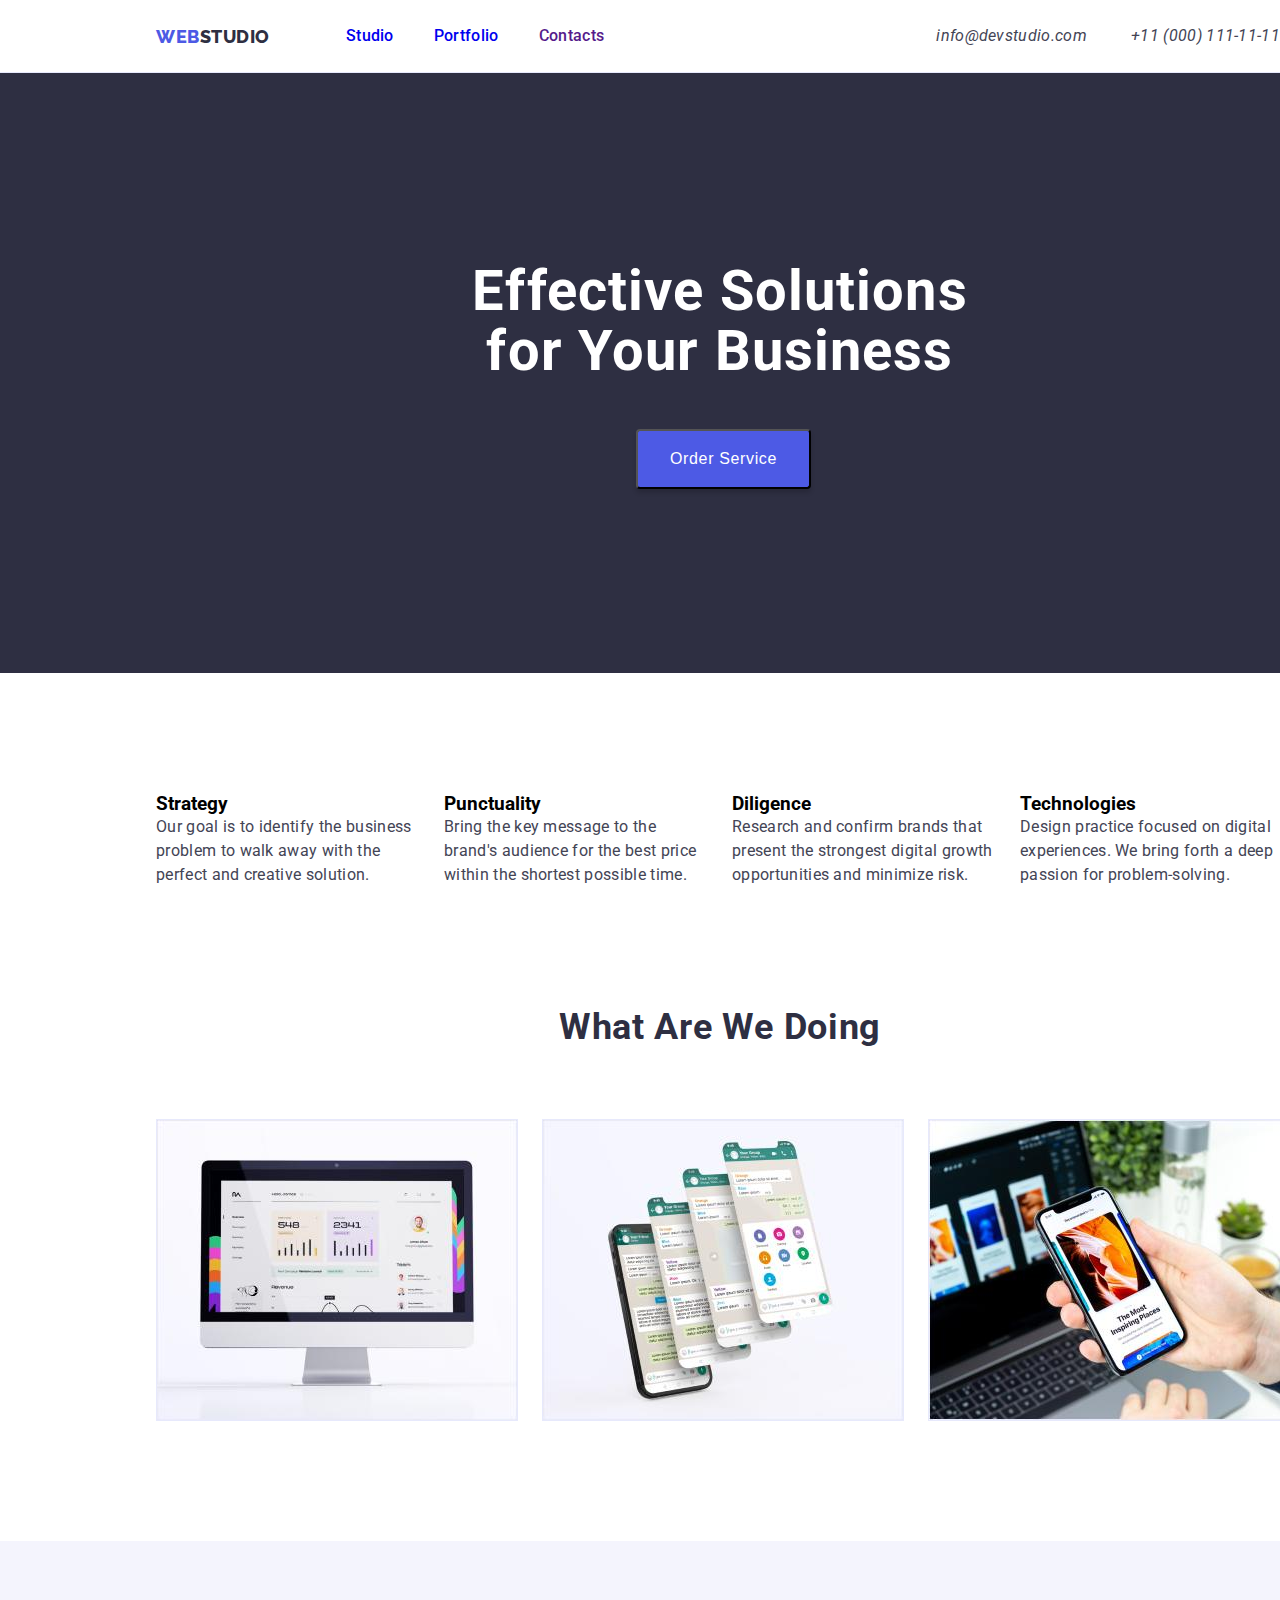
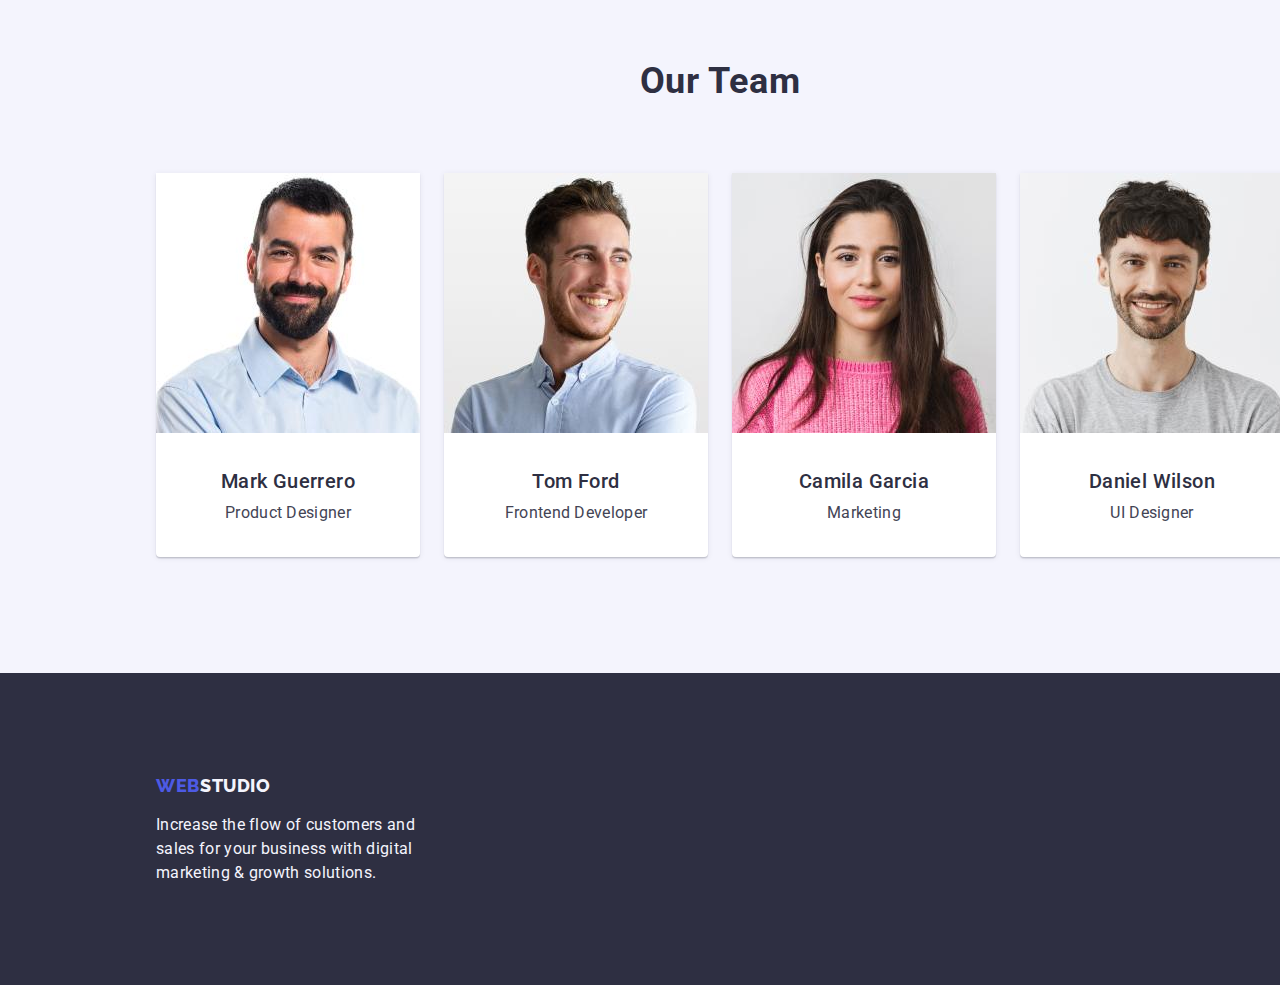
==== index.html @ c0014419 "to submit" ====
<!DOCTYPE html>
<html lang="en">
  <head>
    <meta charset="UTF-8">
    <meta name="viewport" content="width=device-width, initial-scale=1.0">
    <title>WebStudio - Effective Solutions for Your Business</title>
    <link rel="preconnect" href="https://fonts.googleapis.com">
    <link rel="preconnect" href="https://fonts.gstatic.com" crossorigin>
    <link href="https://fonts.googleapis.com/css2?family=Raleway:wght@800&family=Roboto:wght@400;500;700;900&display=swap" rel="stylesheet">
    <link rel="stylesheet" href="CSS/style.css">
  </head>

  <body>
    <!-- HEADER -->
    <header>
      <!-- Navigation Bar -->
      <nav>
        <!-- logo -->
        <a class="logo" href="#"><span class="web">WEB</span><span class="studio">STUDIO</span></a>
        <!-- about -->
        <ul>
          <li><a href="index.html">Studio</a></li>
          <li><a href="portfolio.html">Portfolio</a></li>
          <li><a href="">Contacts</a></li>
        </ul>
      </nav>
      <!-- How to reach -->
      <address>
      <a href="mailto:info@devstudio.com">info@devstudio.com</a>
      <a class="phone" href="tel:+110001111111">+11 (000) 111-11-11</a></span>
      </address>
    </header>

    <!-- MAIN -->
    <main>
      <!-- Hero section-->
      <section class="hero">
        <h1>Effective Solutions<br>for Your Business</h1>
        <button type="button"><span>Order Service</span></button>
      </section> 
      <!-- feature Section -->
      <section class="feature">
        <h2 hidden>Feature</h2>
        <ul>
          <li>
            <h3>Strategy</h3><p>Our goal is to identify the business problem to walk away with the perfect and creative solution.</p>
          </li>
          <li>
           <h3>Punctuality</h3><p>Bring the key message to the brand's audience for the best price within the shortest possible time.</p>
          </li>
          <li>
            <h3>Diligence</h3><p>Research and confirm brands that present the strongest digital growth opportunities and minimize risk.</p>
          </li>
          <li>
            <h3>Technologies</h3><p>Design practice focused on digital experiences. We bring forth a deep passion for problem-solving.</p>
          </li>
        </ul>
      </section>
      <!-- WAWD Section -->
      <section class="wawd">
        <h2>What are we doing</h2>
        <ul>
            <li>
              <a href="#"><img src="./images/img1.jpg"  width=360  alt="Monitor showing statistics"></a>
            </li>
            <li>
              <a href="#"><img src="./images/img2.jpg" width= 360 alt="Mobile phone showing chat session"></a>
           </li>
           <li>
            <a href="#"><img src="./images/img3.jpg" width= 360 alt="Mobile phone and laptop showing sync action"></a>
           </li>
        </ul>
      </section>
      <!-- Our Team Section -->
      <section class="ourteam">
        <h2>Our Team</h2>
        <ul>
            <li><img src="./images/mark.jpg" width=264 alt="man holding a laptop">
              <h3>Mark Guerrero</h3>
              <p>Product Designer</p>
            </li>
            <li><img src="./images/tom.jpg" width=264 alt="man smiling sideways">
              <h3>Tom Ford</h3>
              <p>Frontend Developer</p>
            </li>
            <li><img src="./images/camila.jpg" width=264 alt="beautiful woman smirking">
              <h3>Camila Garcia</h3>
              <p>Marketing</p>
            </li>
            <li><img src="./images/daniel.jpg" width=264 alt="man with beard smiling">
              <h3>Daniel Wilson</h3>
              <p>UI Designer</p>
            </li>
        </ul>
      </section>
    </main>

    <!-- FOOTER -->
    <footer >
      <!-- logo -->
      <a class=logo href="#"><span class="web">WEB</span><span class="studio">STUDIO</span></a> 
      <p>Increase the flow of customers and sales for your business with digital marketing & growth solutions.</p>
    </footer>

  </body>
  
</html>
---- CSS/style.css ----
:root {
    --cornflower : #E7E9FC;
    --white:#FFF;
    --iris: #4D5AE5;
    --navyblue: #2E2F42;
    --slate: #434455;
    --cloud: #F4F4FD;
    --ocean: #404BBF;
}

* {
    margin: 0;
    padding: 0;
}

body {
    font-family: "Roboto", sans-serif;
    width: 1440px;
}

/* studio and portfolio html */
header {
    display: flex;
    flex-shrink: 0;
    height: 72px;
    border-bottom: 1px solid var(--cornflower);
    background: var(--white);
}

header a {
    text-decoration: none;
}

a:hover {
    color: var(--ocean);
     }

header nav {
    display: flex;
    margin-left: 156px;
}

header nav .logo{
    margin-top: 25.5px;
}

header nav a span{
    font-family: Raleway;
    font-size: 18px;
    font-weight: 800;
    line-height: 21px; /* 116.667% */
    letter-spacing: 0.54px;
    text-transform: uppercase;
}

header nav a span.web {   
    color:var(--iris)
   
}

header nav a span.studio {
    color: var(--navyblue);
}

header nav ul {  
    margin-left: 36px;
    margin-top: 24px;
    display: flex;
    color: var(--navyblue);
    font-size: 16px;
    font-weight: 500;
    line-height: 24px; /* 150% */
    letter-spacing: 0.32px;
    list-style: none;
}

header nav ul li {
    margin-left: 40px;
} 
   

header address{
    margin-top: 24px;
    margin-left: 332px;
}


header address a { 
    color:var(--slate);
    font-size: 16px;
    line-height: 24px; /* 150% */
    letter-spacing: 0.32px;
}

header address a.phone {
    margin-left: 40px;
}

/* studio html */
main {
    width: 1440px;
}

main section.hero {
    background: var(--navyblue);
    height: 600px;
}

main section.hero h1 {
    padding-top: 188px;
    font-size: 56px;
    font-weight: 700;
    line-height: 60px; /* 107.143% */
    letter-spacing: 1.12px;
    color: var(--white);
    text-align: center;
    padding-bottom: 48px;
}

main section button {
    padding: 16px 32px;
    margin-left: 636px ;
    align-items: center;
    gap: 10px;
    border-radius: 4px;
    background: var(--iris);
    box-shadow: 0px 4px 4px 0px rgba(0, 0, 0, 0.15);
    cursor: pointer;
}

main section button span {
    color:var(--white);
    font-size: 16px;
    font-weight: 500;
    line-height: 24px; /* 150% */
    letter-spacing: 0.64px;
}

main section.feature ul {
    margin-left: 132px;
    margin-top: 120px;
    display: flex;
    list-style: none;
}

main section.feature ul li {
    width: 264px;
    margin-left: 24px;
}

main.section.feature ul li h2 {
    color: var(--navyblue);
    font-size: 20px;
    font-weight: 500;
    line-height: 24px; /* 120% */
    letter-spacing: 0.4px;
}

main section.feature ul li p {
    color: var(--slate);
    font-size: 16px;
    line-height: 24px; /* 150% */
    letter-spacing: 0.32px;
}

main section.wawd {
    margin-top: 120px;
}

main section.wawd h2 {
    color: var(--navyblue);
    text-align: center;
    font-size: 36px;
    font-weight: 700;
    line-height: 40px; /* 111.111% */
    letter-spacing: 0.72px;
    text-transform: capitalize;
}

main section.wawd ul {
    margin-top: 72px;
    margin-left: 132px;
    display: flex;
    list-style: none;
    align-items: center;
}

main section.wawd ul li{
    margin-left: 24px;
    width: 360px;
    height: 300px;
    border: 1px solid var(--cornflower);
    background:url(<path-to-image>),lightgray 50% / cover no-repeat;
}

main section.ourteam {
    margin-top: 120px;
    width: 1440px;
    height: 732px;
    background:var(--cloud)
}

main section.ourteam h2 {
    padding-top: 120px;
    color: var(--navyblue);
    text-align: center;
    font-size: 36px;
    font-weight: 700;
    line-height: 40px; /* 111.111% */
    letter-spacing: 0.72px;
    text-transform: capitalize;
}

main section.ourteam ul {
    margin-top: 72px;
    margin-left: 132px;
    display: flex;
    list-style: none;
    align-items: center;
}

main section.ourteam ul li{
    text-align: center ;
    margin-left: 24px;
    border-radius: 0px 0px 4px 4px;
    background: var(--white);
    box-shadow: 0px 2px 1px 0px rgba(46, 47, 66, 0.08), 0px 1px 1px 0px rgba(46, 47, 66, 0.16), 0px 1px 6px 0px rgba(46, 47, 66, 0.08);
    
}

main section.ourteam ul li img {
    width: 264px;
    height: 260px;
    background: url(<path-to-image>), lightgray -97.034px -0.927px / 181.897% 251.37% no-repeat;
}

main section.ourteam ul li h3 {
    padding-top: 32px;
    color: var(--navyblue, #2E2F42);
    font-size: 20px;
    font-weight: 500;
    line-height: 24px; /* 120% */
    letter-spacing: 0.4px;
}

main section.ourteam ul li p {
    padding-top: 8px;
    padding-bottom: 32px;
    color: var(--slate);
    font-size: 16px;
    line-height: 24px; /* 150% */
    letter-spacing: 0.32px;
}

/* studio and portfolio html */
footer {
    width: 1440px;
    height: 312px;
    background: var(--navyblue);
}

footer .logo {
    display: flex;
    text-decoration: none;
    margin-left: 156px;

}
footer a span {
    margin-top: 101.5px;
    font-family: "Raleway";
    font-size: 18px;
    font-weight: 800;
    line-height: 21px; /* 116.667% */
    letter-spacing: 0.54px;
    text-transform: uppercase;
}
footer a span.web {
    width: 44px;
    height: 21px;
    color: var(--iris);
}

footer a span.studio {
    width: 71px;
    height: 21px;
    color: var(--cloud);
}

footer p {
    margin-left: 156px;
    padding-top: 17.5px;
    width: 264px;
    color: var(--cloud);
    font-size: 16px;
    line-height: 24px; /* 150% */
    letter-spacing: 0.32px;
}

/* portfolio html */
.filters {
    margin-left: 427px;
    margin-top: 96px
}

.filters ul {
    display: inline-flex;
    gap: 24px;
}

.filters li {
    list-style: none;
}

.filters ul li button {
    color: var(--iris);
    font-size: 16px;
    font-weight: 500;
    line-height: 24px; /* 150% */
    letter-spacing: 0.64px;
    padding: 12px 24px;
    border-radius: 4px;
    border: 1px solid var(--cornflower);
    transition background: var(--cloud);
    cursor:pointer;
}

.filters ul li button:hover {
    color:var(--white);
    font-size: 16px;
    font-weight: 500;
    line-height: 24px; /* 150% */
    letter-spacing: 0.64px;
    display: flex;
    padding: 12px 24px;
    border-radius: 4px;
    border: 1px solid var(--cornflower);
    border-radius: 4px;
    background: var(--ocean, #404BBF);
    box-shadow: 0px 2px 2px 0px rgba(0, 0, 0, 0.12), 0px 2px 1px 0px rgba(0, 0, 0, 0.08), 0px 3px 1px 0px rgba(0, 0, 0, 0.10);
    cursor: pointer;
}
.filters ul li button:focus {
    color:var(--white);
    font-size: 16px;
    font-weight: 500;
    line-height: 24px; /* 150% */
    letter-spacing: 0.64px;
    display: flex;
    padding: 12px 24px;
    border-radius: 4px;
    border: 1px solid var(--cornflower);
    border-radius: 4px;
    background: var(--ocean, #404BBF);
    box-shadow: 0px 2px 2px 0px rgba(0, 0, 0, 0.12), 0px 2px 1px 0px rgba(0, 0, 0, 0.08), 0px 3px 1px 0px rgba(0, 0, 0, 0.10);
}

.project-cards{
    margin-left: 156px;
    margin-top: 72px;
    margin-bottom: 82px;
}

.project-cards ul {
    display: flex;
    list-style: none;
    gap:24px
}

.project-cards li {
    margin-bottom: 38px;
    border: 1px solid var(--cornflower, #E7E9FC);
    background: var(--white, #FFF);
    width: 360px;
    height: 420px;
    
}

.project-cards li a img {
    height: 300px;
    background: url(<path-to-image>), lightgray 50% / cover no-repeat;  
}

.project-cards li h3 {
    margin-top: 32px;
    color: var(--navyblue);
    font-size: 20px;
    font-weight: 500;
    line-height: 24px; /* 120% */
    letter-spacing: 0.4px;
}

.project-cards li p {
    color: var(--slate);
    font-size: 16px;
    font-weight: 400;
    line-height: 24px; /* 150% */
    letter-spacing: 0.32px;
}
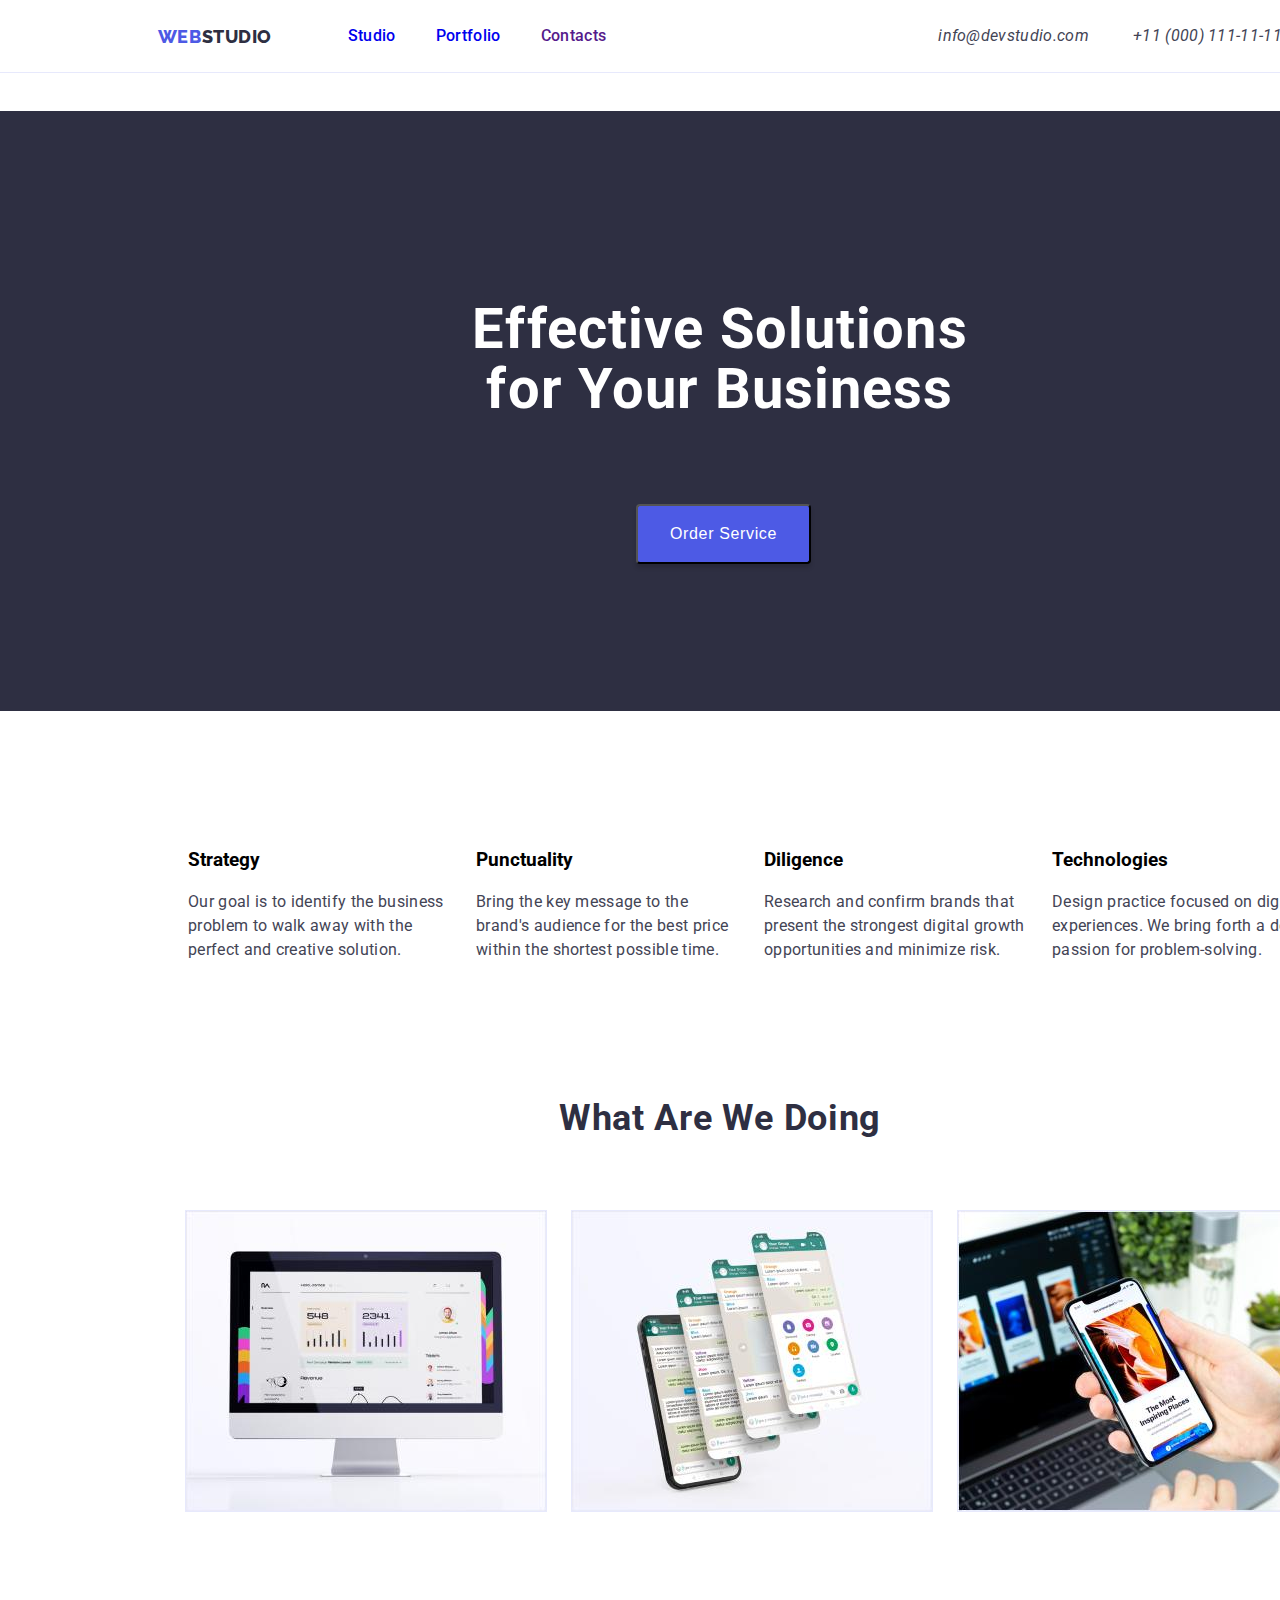
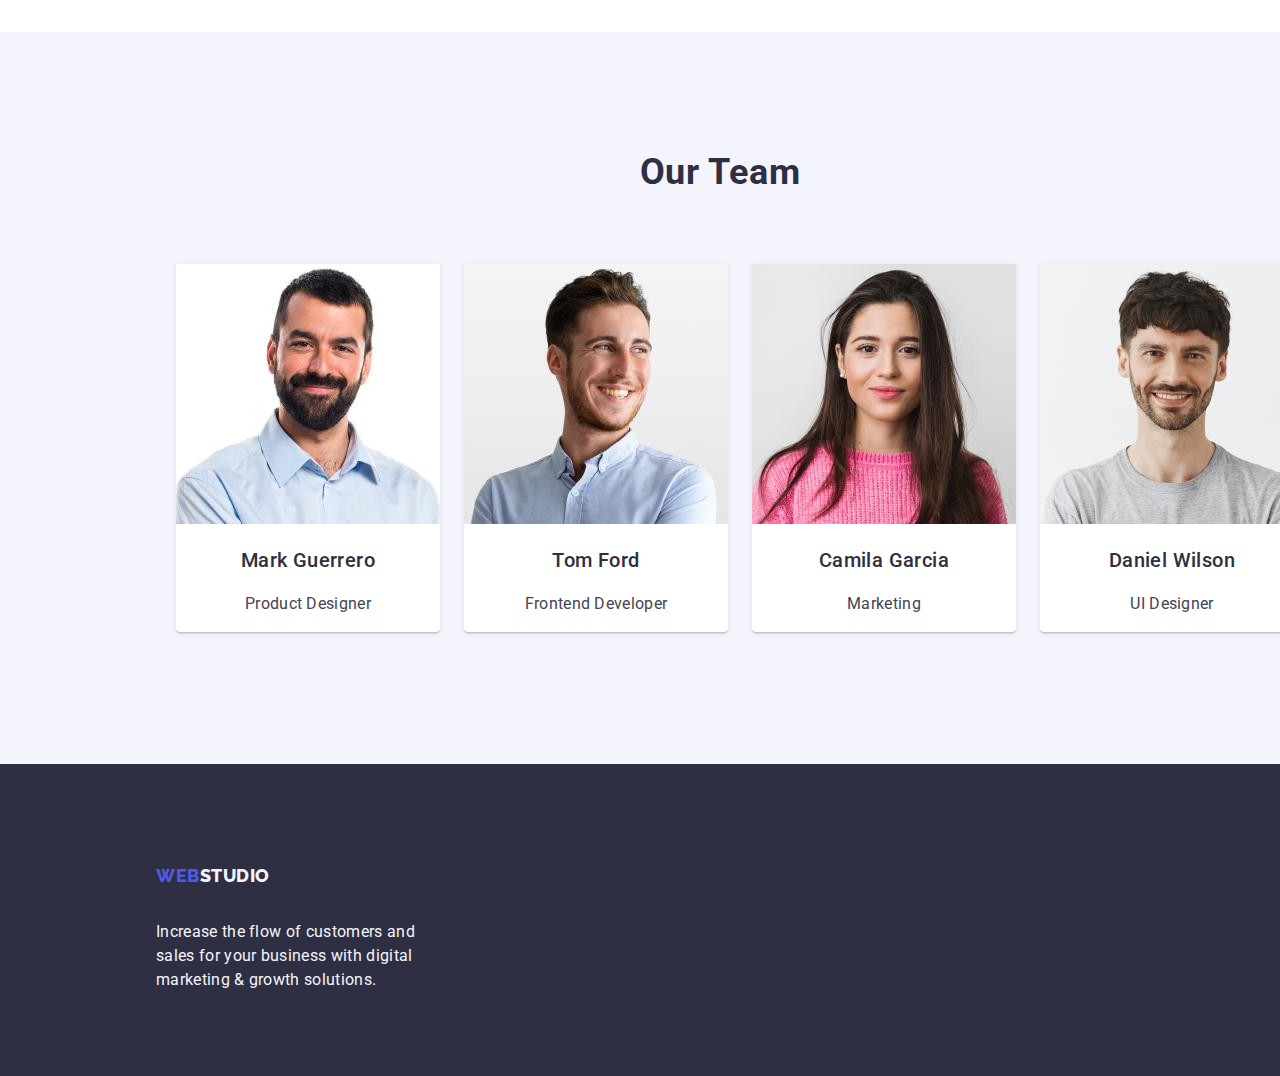
==== commit 561e7fa8: "revision v2" ====
--- a/index.html
+++ b/index.html
@@ -16,7 +16,7 @@
       <!-- Navigation Bar -->
       <nav>
         <!-- logo -->
-        <a class="logo" href="#"><span class="web">WEB</span><span class="studio">STUDIO</span></a>
+        <a class="logo" href="index.html"><span class="web">WEB</span><span class="studio">STUDIO</span></a>
         <!-- about -->
         <ul>
           <li><a href="index.html">Studio</a></li>
@@ -26,8 +26,8 @@
       </nav>
       <!-- How to reach -->
       <address>
-      <a href="mailto:info@devstudio.com">info@devstudio.com</a>
-      <a class="phone" href="tel:+110001111111">+11 (000) 111-11-11</a></span>
+          <a href="mailto:info@devstudio.com">info@devstudio.com</a>
+          <a class="phone" href="tel:+110001111111">+11 (000) 111-11-11</a></span>
       </address>
     </header>
 
@@ -36,7 +36,7 @@
       <!-- Hero section-->
       <section class="hero">
         <h1>Effective Solutions<br>for Your Business</h1>
-        <button type="button"><span>Order Service</span></button>
+        <button type="button" class="order-button"><span>Order Service</span></button>
       </section> 
       <!-- feature Section -->
       <section class="feature">
@@ -56,8 +56,8 @@
           </li>
         </ul>
       </section>
-      <!-- WAWD Section -->
-      <section class="wawd">
+      <!-- services Section -->
+      <section class="services">
         <h2>What are we doing</h2>
         <ul>
             <li>
@@ -72,7 +72,7 @@
         </ul>
       </section>
       <!-- Our Team Section -->
-      <section class="ourteam">
+      <section class="key-people">
         <h2>Our Team</h2>
         <ul>
             <li><img src="./images/mark.jpg" width=264 alt="man holding a laptop">
@@ -98,7 +98,7 @@
     <!-- FOOTER -->
     <footer >
       <!-- logo -->
-      <a class=logo href="#"><span class="web">WEB</span><span class="studio">STUDIO</span></a> 
+      <a class=logo href="index.html"><span class="web">WEB</span><span class="studio">STUDIO</span></a> 
       <p>Increase the flow of customers and sales for your business with digital marketing & growth solutions.</p>
     </footer>
 
--- a/CSS/style.css
+++ b/CSS/style.css
@@ -1,30 +1,27 @@
-:root {
-    --cornflower : #E7E9FC;
+/* :root {
     --white:#FFF;
     --iris: #4D5AE5;
     --navyblue: #2E2F42;
     --slate: #434455;
     --cloud: #F4F4FD;
     --ocean: #404BBF;
-}
-
-* {
+} */
+
+body {
     margin: 0;
     padding: 0;
-}
-
-body {
     font-family: "Roboto", sans-serif;
     width: 1440px;
+
 }
 
 /* studio and portfolio html */
 header {
     display: flex;
-    flex-shrink: 0;
     height: 72px;
-    border-bottom: 1px solid var(--cornflower);
-    background: var(--white);
+    border-bottom: 1px solid #E7E9FC;
+    background: #FFF;
+    justify-content: center;
 }
 
 header a {
@@ -32,12 +29,11 @@
 }
 
 a:hover {
-    color: var(--ocean);
+    color: #404BBF;
      }
 
 header nav {
     display: flex;
-    margin-left: 156px;
 }
 
 header nav .logo{
@@ -54,30 +50,26 @@
 }
 
 header nav a span.web {   
-    color:var(--iris)
+    color:#4D5AE5
    
 }
 
 header nav a span.studio {
-    color: var(--navyblue);
+    color: #2E2F42;
 }
 
 header nav ul {  
     margin-left: 36px;
     margin-top: 24px;
-    display: flex;
-    color: var(--navyblue);
-    font-size: 16px;
-    font-weight: 500;
-    line-height: 24px; /* 150% */
-    letter-spacing: 0.32px;
-    list-style: none;
-}
-
-header nav ul li {
-    margin-left: 40px;
-} 
-   
+    gap: 40px;
+    display: flex;
+    color: #2E2F42;
+    font-size: 16px;
+    font-weight: 500;
+    line-height: 24px; /* 150% */
+    letter-spacing: 0.32px;
+    list-style: none;
+}
 
 header address{
     margin-top: 24px;
@@ -85,8 +77,8 @@
 }
 
 
-header address a { 
-    color:var(--slate);
+header address a {    
+    color:#434455;
     font-size: 16px;
     line-height: 24px; /* 150% */
     letter-spacing: 0.32px;
@@ -94,81 +86,78 @@
 
 header address a.phone {
     margin-left: 40px;
-}
+} 
 
 /* studio html */
-main {
-    width: 1440px;
-}
-
-main section.hero {
-    background: var(--navyblue);
+
+section.hero {
+    background: #2E2F42;
     height: 600px;
 }
 
-main section.hero h1 {
+section.hero h1 {
     padding-top: 188px;
+    padding-bottom: 48px;
     font-size: 56px;
     font-weight: 700;
     line-height: 60px; /* 107.143% */
     letter-spacing: 1.12px;
-    color: var(--white);
+    color: #FFF;
     text-align: center;
-    padding-bottom: 48px;
-}
-
-main section button {
+}
+
+section .order-button {
     padding: 16px 32px;
     margin-left: 636px ;
     align-items: center;
     gap: 10px;
     border-radius: 4px;
-    background: var(--iris);
+    background: #4D5AE5;
     box-shadow: 0px 4px 4px 0px rgba(0, 0, 0, 0.15);
     cursor: pointer;
 }
 
-main section button span {
-    color:var(--white);
+section .order-button span {
+    color:#FFF;
     font-size: 16px;
     font-weight: 500;
     line-height: 24px; /* 150% */
     letter-spacing: 0.64px;
 }
 
-main section.feature ul {
-    margin-left: 132px;
+section.feature ul {
     margin-top: 120px;
     display: flex;
-    list-style: none;
-}
-
-main section.feature ul li {
+    justify-content: center;
+    list-style: none;
+}
+
+section.feature ul li {
     width: 264px;
     margin-left: 24px;
 }
 
-main.section.feature ul li h2 {
-    color: var(--navyblue);
+.section.feature ul li h2 {
+    color: #2E2F42;
     font-size: 20px;
     font-weight: 500;
     line-height: 24px; /* 120% */
     letter-spacing: 0.4px;
 }
 
-main section.feature ul li p {
-    color: var(--slate);
-    font-size: 16px;
-    line-height: 24px; /* 150% */
-    letter-spacing: 0.32px;
-}
-
-main section.wawd {
+section.feature ul li p {
+    color: #434455;
+    font-size: 16px;
+    line-height: 24px; /* 150% */
+    letter-spacing: 0.32px;
+}
+
+section.services {
     margin-top: 120px;
 }
 
-main section.wawd h2 {
-    color: var(--navyblue);
+section.services h2 {
+    color: #2E2F42;
     text-align: center;
     font-size: 36px;
     font-weight: 700;
@@ -177,32 +166,33 @@
     text-transform: capitalize;
 }
 
-main section.wawd ul {
+section.services ul {
     margin-top: 72px;
-    margin-left: 132px;
-    display: flex;
+    display: flex;
+    justify-content: center;
     list-style: none;
     align-items: center;
 }
 
-main section.wawd ul li{
+section.services ul li{
     margin-left: 24px;
     width: 360px;
     height: 300px;
-    border: 1px solid var(--cornflower);
+    border: 1px solid #E7E9FC;
     background:url(<path-to-image>),lightgray 50% / cover no-repeat;
 }
 
-main section.ourteam {
+section.key-people {
     margin-top: 120px;
     width: 1440px;
     height: 732px;
-    background:var(--cloud)
-}
-
-main section.ourteam h2 {
+    background:#F4F4FD;
+    justify-content: center;
+}
+
+section.key-people h2 {
     padding-top: 120px;
-    color: var(--navyblue);
+    color: #2E2F42;
     text-align: center;
     font-size: 36px;
     font-weight: 700;
@@ -211,31 +201,28 @@
     text-transform: capitalize;
 }
 
-main section.ourteam ul {
+section.key-people ul {
     margin-top: 72px;
-    margin-left: 132px;
-    display: flex;
-    list-style: none;
-    align-items: center;
-}
-
-main section.ourteam ul li{
+    justify-content: center;
+    display: flex;
+    list-style: none;
+    gap: 24px;
+}
+
+section.key-people ul li{
     text-align: center ;
-    margin-left: 24px;
     border-radius: 0px 0px 4px 4px;
-    background: var(--white);
+    background: #FFF;
     box-shadow: 0px 2px 1px 0px rgba(46, 47, 66, 0.08), 0px 1px 1px 0px rgba(46, 47, 66, 0.16), 0px 1px 6px 0px rgba(46, 47, 66, 0.08);
-    
-}
-
-main section.ourteam ul li img {
+}
+
+section.key-people ul li img {
     width: 264px;
     height: 260px;
     background: url(<path-to-image>), lightgray -97.034px -0.927px / 181.897% 251.37% no-repeat;
 }
 
-main section.ourteam ul li h3 {
-    padding-top: 32px;
+section.key-people ul li h3 {
     color: var(--navyblue, #2E2F42);
     font-size: 20px;
     font-weight: 500;
@@ -243,10 +230,8 @@
     letter-spacing: 0.4px;
 }
 
-main section.ourteam ul li p {
-    padding-top: 8px;
-    padding-bottom: 32px;
-    color: var(--slate);
+section.key-people ul li p {
+    color: #434455;
     font-size: 16px;
     line-height: 24px; /* 150% */
     letter-spacing: 0.32px;
@@ -254,17 +239,16 @@
 
 /* studio and portfolio html */
 footer {
-    width: 1440px;
     height: 312px;
-    background: var(--navyblue);
+    background: #2E2F42;
 }
 
 footer .logo {
-    display: flex;
     text-decoration: none;
     margin-left: 156px;
-
-}
+    display: flex;
+}
+
 footer a span {
     margin-top: 101.5px;
     font-family: "Raleway";
@@ -274,94 +258,77 @@
     letter-spacing: 0.54px;
     text-transform: uppercase;
 }
+
 footer a span.web {
-    width: 44px;
-    height: 21px;
-    color: var(--iris);
+    color: #4D5AE5;
 }
 
 footer a span.studio {
-    width: 71px;
-    height: 21px;
-    color: var(--cloud);
+    color: #F4F4FD;
 }
 
 footer p {
     margin-left: 156px;
     padding-top: 17.5px;
     width: 264px;
-    color: var(--cloud);
+    color: #F4F4FD;
     font-size: 16px;
     line-height: 24px; /* 150% */
     letter-spacing: 0.32px;
 }
 
 /* portfolio html */
-.filters {
-    margin-left: 427px;
-    margin-top: 96px
-}
-
-.filters ul {
-    display: inline-flex;
+.filters{
+    margin-bottom: 72px;
+    margin-top: 96px;
+}
+
+.filters ul{
+    display: flex;
+    justify-content:center;
     gap: 24px;
-}
-
-.filters li {
-    list-style: none;
-}
-
-.filters ul li button {
-    color: var(--iris);
-    font-size: 16px;
-    font-weight: 500;
-    line-height: 24px; /* 150% */
+    list-style:none;
+}
+
+.filters li button{
+    padding: 12px 24px;
+    justify-content: center;
+    align-items: center;
+    border-radius: 4px;
+    border: 1px solid #E7E9FC;
+    background: #F4F4FD;
+    color:#4D5AE5;
+    text-align: center;
+    font-size: 16px;
+    font-weight: 500;
+    line-height: 24px; /* 150%*/
     letter-spacing: 0.64px;
-    padding: 12px 24px;
+    cursor: pointer;
+} 
+
+.filters li button:hover{
+    color:#FFF;
     border-radius: 4px;
-    border: 1px solid var(--cornflower);
-    transition background: var(--cloud);
-    cursor:pointer;
-}
-
-.filters ul li button:hover {
-    color:var(--white);
-    font-size: 16px;
-    font-weight: 500;
-    line-height: 24px; /* 150% */
-    letter-spacing: 0.64px;
-    display: flex;
-    padding: 12px 24px;
-    border-radius: 4px;
-    border: 1px solid var(--cornflower);
+    background: #404BBF;
+    box-shadow: 0px 2px 2px 0px rgba(0, 0, 0, 0.12), 0px 2px 1px 0px rgba(0, 0, 0, 0.08), 0px 3px 1px 0px rgba(0, 0, 0, 0.10);
+}
+
+.filters li button:focus{
+    color: var(--white, #FFF);
     border-radius: 4px;
     background: var(--ocean, #404BBF);
     box-shadow: 0px 2px 2px 0px rgba(0, 0, 0, 0.12), 0px 2px 1px 0px rgba(0, 0, 0, 0.08), 0px 3px 1px 0px rgba(0, 0, 0, 0.10);
-    cursor: pointer;
-}
-.filters ul li button:focus {
-    color:var(--white);
-    font-size: 16px;
-    font-weight: 500;
-    line-height: 24px; /* 150% */
-    letter-spacing: 0.64px;
-    display: flex;
-    padding: 12px 24px;
-    border-radius: 4px;
-    border: 1px solid var(--cornflower);
-    border-radius: 4px;
-    background: var(--ocean, #404BBF);
-    box-shadow: 0px 2px 2px 0px rgba(0, 0, 0, 0.12), 0px 2px 1px 0px rgba(0, 0, 0, 0.08), 0px 3px 1px 0px rgba(0, 0, 0, 0.10);
 }
 
 .project-cards{
-    margin-left: 156px;
     margin-top: 72px;
     margin-bottom: 82px;
 }
 
 .project-cards ul {
     display: flex;
+    flex-wrap: wrap;
+    justify-content: center;
     list-style: none;
     gap:24px
 }
@@ -372,7 +339,6 @@
     background: var(--white, #FFF);
     width: 360px;
     height: 420px;
-    
 }
 
 .project-cards li a img {
@@ -382,7 +348,7 @@
 
 .project-cards li h3 {
     margin-top: 32px;
-    color: var(--navyblue);
+    color: #2E2F42;
     font-size: 20px;
     font-weight: 500;
     line-height: 24px; /* 120% */
@@ -390,7 +356,7 @@
 }
 
 .project-cards li p {
-    color: var(--slate);
+    color: #434455;
     font-size: 16px;
     font-weight: 400;
     line-height: 24px; /* 150% */
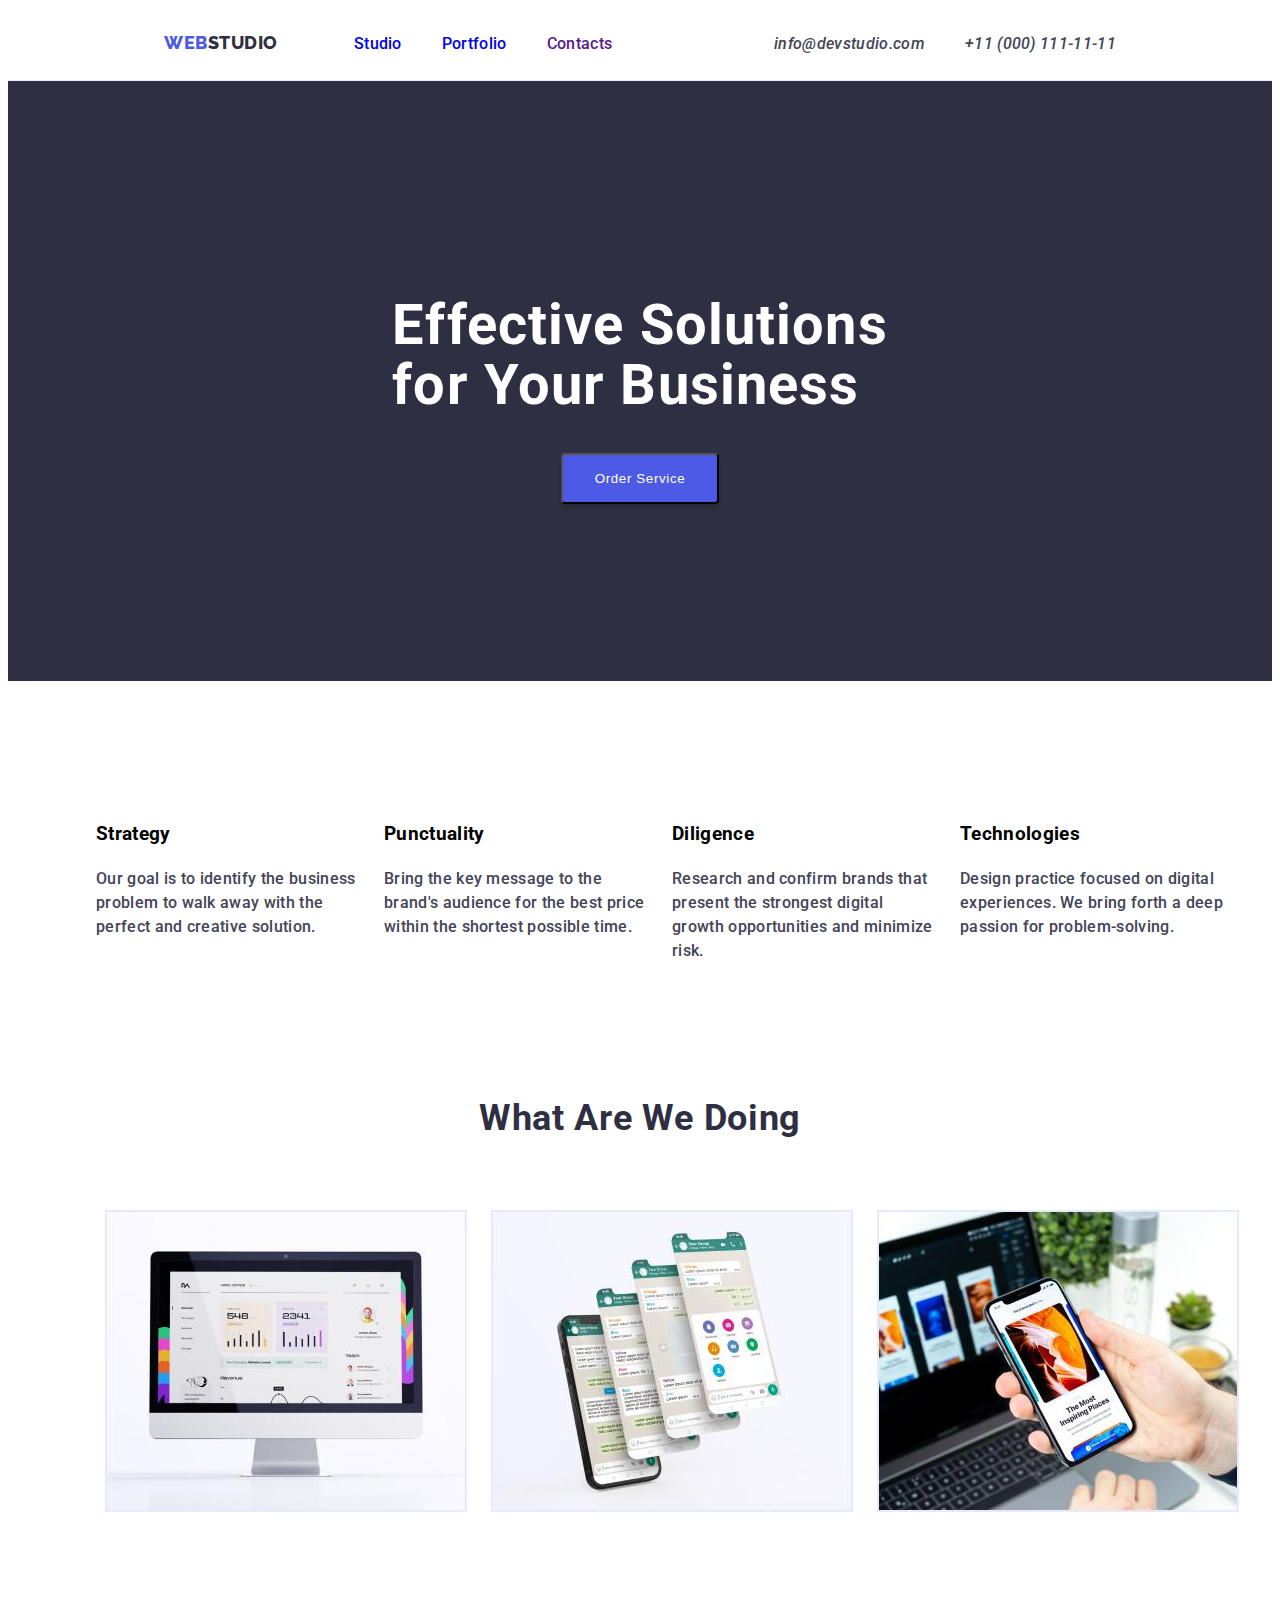
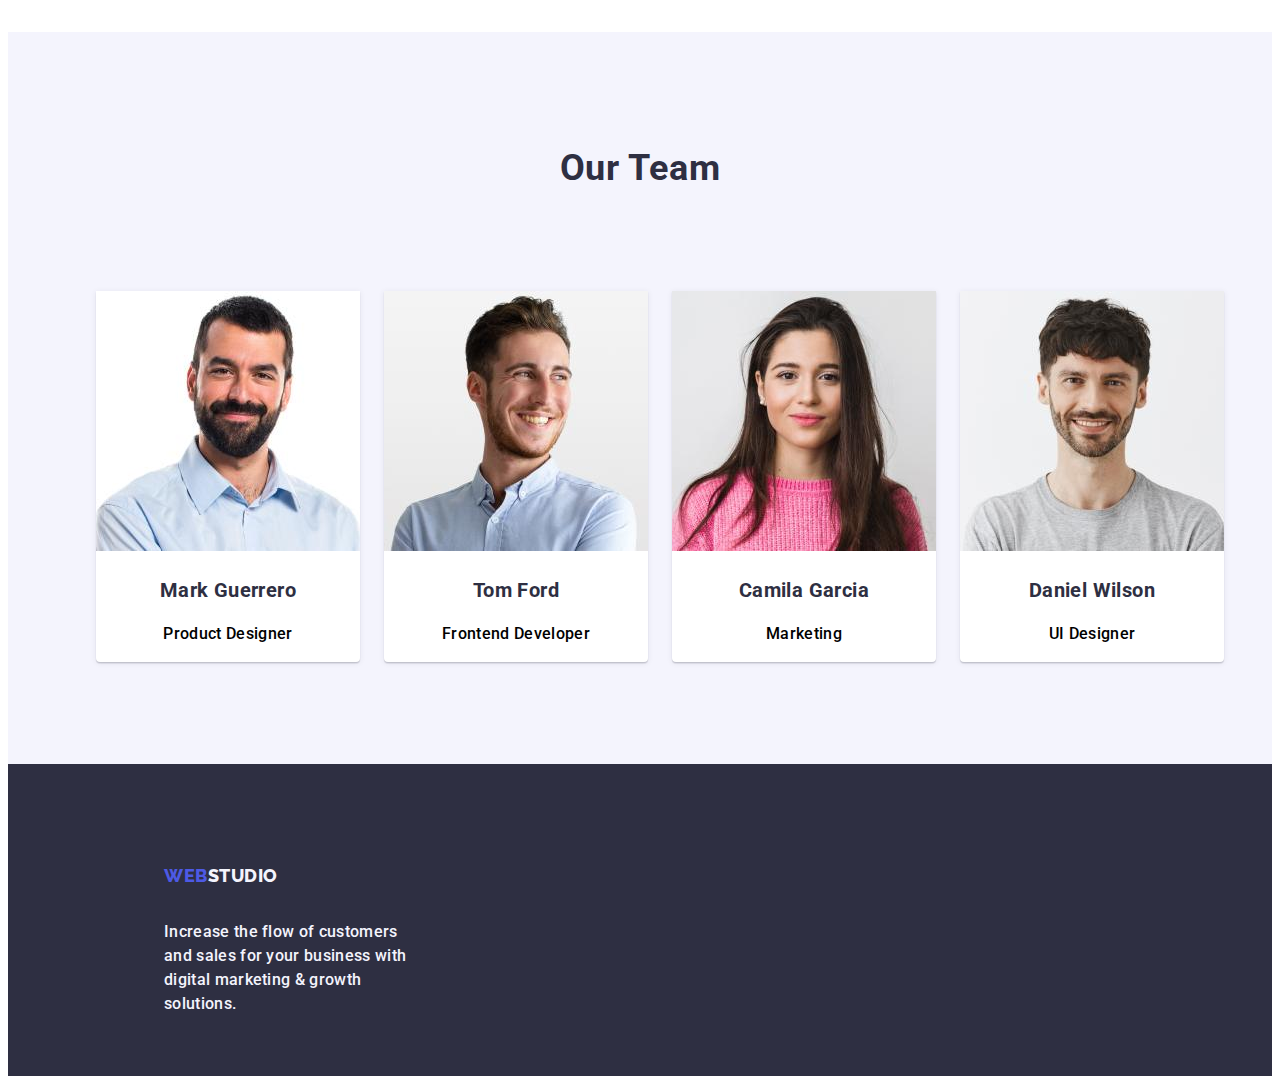
==== commit aa0c0668: "revision 2" ====
--- a/index.html
+++ b/index.html
@@ -36,7 +36,7 @@
       <!-- Hero section-->
       <section class="hero">
         <h1>Effective Solutions<br>for Your Business</h1>
-        <button type="button" class="order-button"><span>Order Service</span></button>
+        <button type="button" class="order-button">Order Service</button>
       </section> 
       <!-- feature Section -->
       <section class="feature">
--- a/CSS/style.css
+++ b/CSS/style.css
@@ -1,27 +1,31 @@
-/* :root {
+:root {
     --white:#FFF;
     --iris: #4D5AE5;
     --navyblue: #2E2F42;
     --slate: #434455;
     --cloud: #F4F4FD;
     --ocean: #404BBF;
-} */
+    --white2:#E7E9FC;
+    --yellowgreen: rgb(172, 227, 110);
+    --green: green;
+}
 
 body {
-    margin: 0;
-    padding: 0;
     font-family: "Roboto", sans-serif;
-    width: 1440px;
-
+    font-size: 16px;
+    letter-spacing: .32px;
+    line-height: 1.5;
+    font-weight: 500; 
+    background-color: var(--white);
 }
 
 /* studio and portfolio html */
 header {
     display: flex;
+    flex-wrap: wrap;
+    align-items: center;
     height: 72px;
-    border-bottom: 1px solid #E7E9FC;
-    background: #FFF;
-    justify-content: center;
+    border-bottom: 1px solid var(--white2);
 }
 
 header a {
@@ -29,104 +33,107 @@
 }
 
 a:hover {
-    color: #404BBF;
+    color: var(--ocean);
      }
 
 header nav {
-    display: flex;
-}
-
-header nav .logo{
+    align-items: center;
+    display: flex;
+    margin-left: 156px;
+}
+
+/* header nav .logo{
+
     margin-top: 25.5px;
-}
+} */
 
 header nav a span{
     font-family: Raleway;
     font-size: 18px;
     font-weight: 800;
-    line-height: 21px; /* 116.667% */
+    line-height: 1.2; /* 116.667% */
     letter-spacing: 0.54px;
     text-transform: uppercase;
 }
 
 header nav a span.web {   
-    color:#4D5AE5
+    color:var(--iris);
    
 }
 
 header nav a span.studio {
-    color: #2E2F42;
+    color: var(--navyblue);
 }
 
 header nav ul {  
     margin-left: 36px;
-    margin-top: 24px;
     gap: 40px;
     display: flex;
-    color: #2E2F42;
-    font-size: 16px;
-    font-weight: 500;
-    line-height: 24px; /* 150% */
-    letter-spacing: 0.32px;
+    color: var(--navyblue);
+    
     list-style: none;
 }
 
 header address{
-    margin-top: 24px;
-    margin-left: 332px;
+    margin-left: auto;
+    margin-right: 156px;
+    display: flex;
+    gap:40px;
+
 }
 
 
 header address a {    
-    color:#434455;
-    font-size: 16px;
-    line-height: 24px; /* 150% */
-    letter-spacing: 0.32px;
-}
-
-header address a.phone {
-    margin-left: 40px;
-} 
+    color: var(--slate);
+}
 
 /* studio html */
-
 section.hero {
-    background: #2E2F42;
+    background: var(--navyblue);
     height: 600px;
-}
+    display: flex;
+    align-items: center;
+    flex-direction: column;
+    justify-content: center;
+    }
 
 section.hero h1 {
-    padding-top: 188px;
-    padding-bottom: 48px;
     font-size: 56px;
     font-weight: 700;
-    line-height: 60px; /* 107.143% */
+    line-height: 1.07; /* 107.143% */
     letter-spacing: 1.12px;
-    color: #FFF;
-    text-align: center;
+    color: var(--white);
 }
 
 section .order-button {
     padding: 16px 32px;
-    margin-left: 636px ;
-    align-items: center;
-    gap: 10px;
     border-radius: 4px;
-    background: #4D5AE5;
+    background: var(--iris);
     box-shadow: 0px 4px 4px 0px rgba(0, 0, 0, 0.15);
     cursor: pointer;
-}
-
-section .order-button span {
-    color:#FFF;
-    font-size: 16px;
-    font-weight: 500;
-    line-height: 24px; /* 150% */
+    color:var(--white);
+    
     letter-spacing: 0.64px;
+}
+
+section .order-button:hover{
+    background: var(--cloud);
+    color:var(--iris);
+}
+
+section .order-button:focus{
+    background: var(--cloud);
+    color:var(--iris);
+}
+
+section .order-button:active{
+    background: var(--yellowgreen);
+    color:var(--green);
 }
 
 section.feature ul {
     margin-top: 120px;
+    gap: 24px;
     display: flex;
     justify-content: center;
     list-style: none;
@@ -134,39 +141,37 @@
 
 section.feature ul li {
     width: 264px;
-    margin-left: 24px;
+    gap: 24px;
 }
 
 .section.feature ul li h2 {
-    color: #2E2F42;
+    color: var(--navyblue);
     font-size: 20px;
-    font-weight: 500;
-    line-height: 24px; /* 120% */
+    
+    line-height: 1.2; /* 120% */
     letter-spacing: 0.4px;
 }
 
 section.feature ul li p {
-    color: #434455;
-    font-size: 16px;
-    line-height: 24px; /* 150% */
-    letter-spacing: 0.32px;
+    color: var(--slate);
 }
 
 section.services {
     margin-top: 120px;
-}
-
-section.services h2 {
-    color: #2E2F42;
+    justify-content: center;
+}
+
+section.services > h2 {
+    color: var(--navyblue);
     text-align: center;
     font-size: 36px;
     font-weight: 700;
-    line-height: 40px; /* 111.111% */
+    line-height: 1.11; /* 111.111% */
     letter-spacing: 0.72px;
     text-transform: capitalize;
 }
 
-section.services ul {
+section.services > ul {
     margin-top: 72px;
     display: flex;
     justify-content: center;
@@ -178,25 +183,26 @@
     margin-left: 24px;
     width: 360px;
     height: 300px;
-    border: 1px solid #E7E9FC;
+    border: 1px solid var(--white2);
     background:url(<path-to-image>),lightgray 50% / cover no-repeat;
 }
 
 section.key-people {
     margin-top: 120px;
-    width: 1440px;
     height: 732px;
-    background:#F4F4FD;
+    background:var(--cloud);
+    display: flex;
+    align-items: center;
+    flex-direction: column;
     justify-content: center;
 }
 
 section.key-people h2 {
-    padding-top: 120px;
-    color: #2E2F42;
+    color: var(--navyblue);
     text-align: center;
     font-size: 36px;
     font-weight: 700;
-    line-height: 40px; /* 111.111% */
+    line-height: 1.11; /* 111.111% */
     letter-spacing: 0.72px;
     text-transform: capitalize;
 }
@@ -212,7 +218,7 @@
 section.key-people ul li{
     text-align: center ;
     border-radius: 0px 0px 4px 4px;
-    background: #FFF;
+    background: var(--white);
     box-shadow: 0px 2px 1px 0px rgba(46, 47, 66, 0.08), 0px 1px 1px 0px rgba(46, 47, 66, 0.16), 0px 1px 6px 0px rgba(46, 47, 66, 0.08);
 }
 
@@ -223,24 +229,21 @@
 }
 
 section.key-people ul li h3 {
-    color: var(--navyblue, #2E2F42);
+    color: var(--navyblue, var(--navyblue));
     font-size: 20px;
-    font-weight: 500;
-    line-height: 24px; /* 120% */
+    
+    line-height: 1.2; /* 120% */
     letter-spacing: 0.4px;
 }
 
 section.key-people ul li p {
-    color: #434455;
-    font-size: 16px;
-    line-height: 24px; /* 150% */
-    letter-spacing: 0.32px;
+    color: #var(--slate);
 }
 
 /* studio and portfolio html */
 footer {
     height: 312px;
-    background: #2E2F42;
+    background: var(--navyblue);
 }
 
 footer .logo {
@@ -254,27 +257,24 @@
     font-family: "Raleway";
     font-size: 18px;
     font-weight: 800;
-    line-height: 21px; /* 116.667% */
+    line-height: 1.16; /* 116.667% */
     letter-spacing: 0.54px;
     text-transform: uppercase;
 }
 
 footer a span.web {
-    color: #4D5AE5;
+    color: var(--iris);
 }
 
 footer a span.studio {
-    color: #F4F4FD;
+    color: var(--cloud);
 }
 
 footer p {
     margin-left: 156px;
     padding-top: 17.5px;
     width: 264px;
-    color: #F4F4FD;
-    font-size: 16px;
-    line-height: 24px; /* 150% */
-    letter-spacing: 0.32px;
+    color: var(--cloud);
 }
 
 /* portfolio html */
@@ -295,29 +295,32 @@
     justify-content: center;
     align-items: center;
     border-radius: 4px;
-    border: 1px solid #E7E9FC;
-    background: #F4F4FD;
-    color:#4D5AE5;
+    border: 1px solid var(--white2);
+    background: var(--cloud);
+    color:var(--iris);
     text-align: center;
-    font-size: 16px;
-    font-weight: 500;
-    line-height: 24px; /* 150%*/
+    
     letter-spacing: 0.64px;
     cursor: pointer;
 } 
 
 .filters li button:hover{
-    color:#FFF;
+    color:var(--white);
     border-radius: 4px;
-    background: #404BBF;
+    background: var(--ocean);
     box-shadow: 0px 2px 2px 0px rgba(0, 0, 0, 0.12), 0px 2px 1px 0px rgba(0, 0, 0, 0.08), 0px 3px 1px 0px rgba(0, 0, 0, 0.10);
 }
 
 .filters li button:focus{
-    color: var(--white, #FFF);
+    color: var(--white);
     border-radius: 4px;
-    background: var(--ocean, #404BBF);
+    background: var(--ocean, var(--ocean));
     box-shadow: 0px 2px 2px 0px rgba(0, 0, 0, 0.12), 0px 2px 1px 0px rgba(0, 0, 0, 0.08), 0px 3px 1px 0px rgba(0, 0, 0, 0.10);
+}
+
+.filters li button:active{
+background: var(--yellowgreen);
+    color:var(--green);
 }
 
 .project-cards{
@@ -335,8 +338,8 @@
 
 .project-cards li {
     margin-bottom: 38px;
-    border: 1px solid var(--cornflower, #E7E9FC);
-    background: var(--white, #FFF);
+    border: 1px solid var(--cornflower, var(--white2));
+    background: var(--white, var(--white));
     width: 360px;
     height: 420px;
 }
@@ -348,21 +351,18 @@
 
 .project-cards li h3 {
     margin-top: 32px;
-    color: #2E2F42;
+    color: var(--navyblue);
     font-size: 20px;
-    font-weight: 500;
-    line-height: 24px; /* 120% */
+    
+    line-height: 1.2; /* 120% */
     letter-spacing: 0.4px;
 }
 
 .project-cards li p {
-    color: #434455;
-    font-size: 16px;
+    color: var(--slate);
     font-weight: 400;
-    line-height: 24px; /* 150% */
-    letter-spacing: 0.32px;
-}
-
-
-
-
+}
+
+
+
+
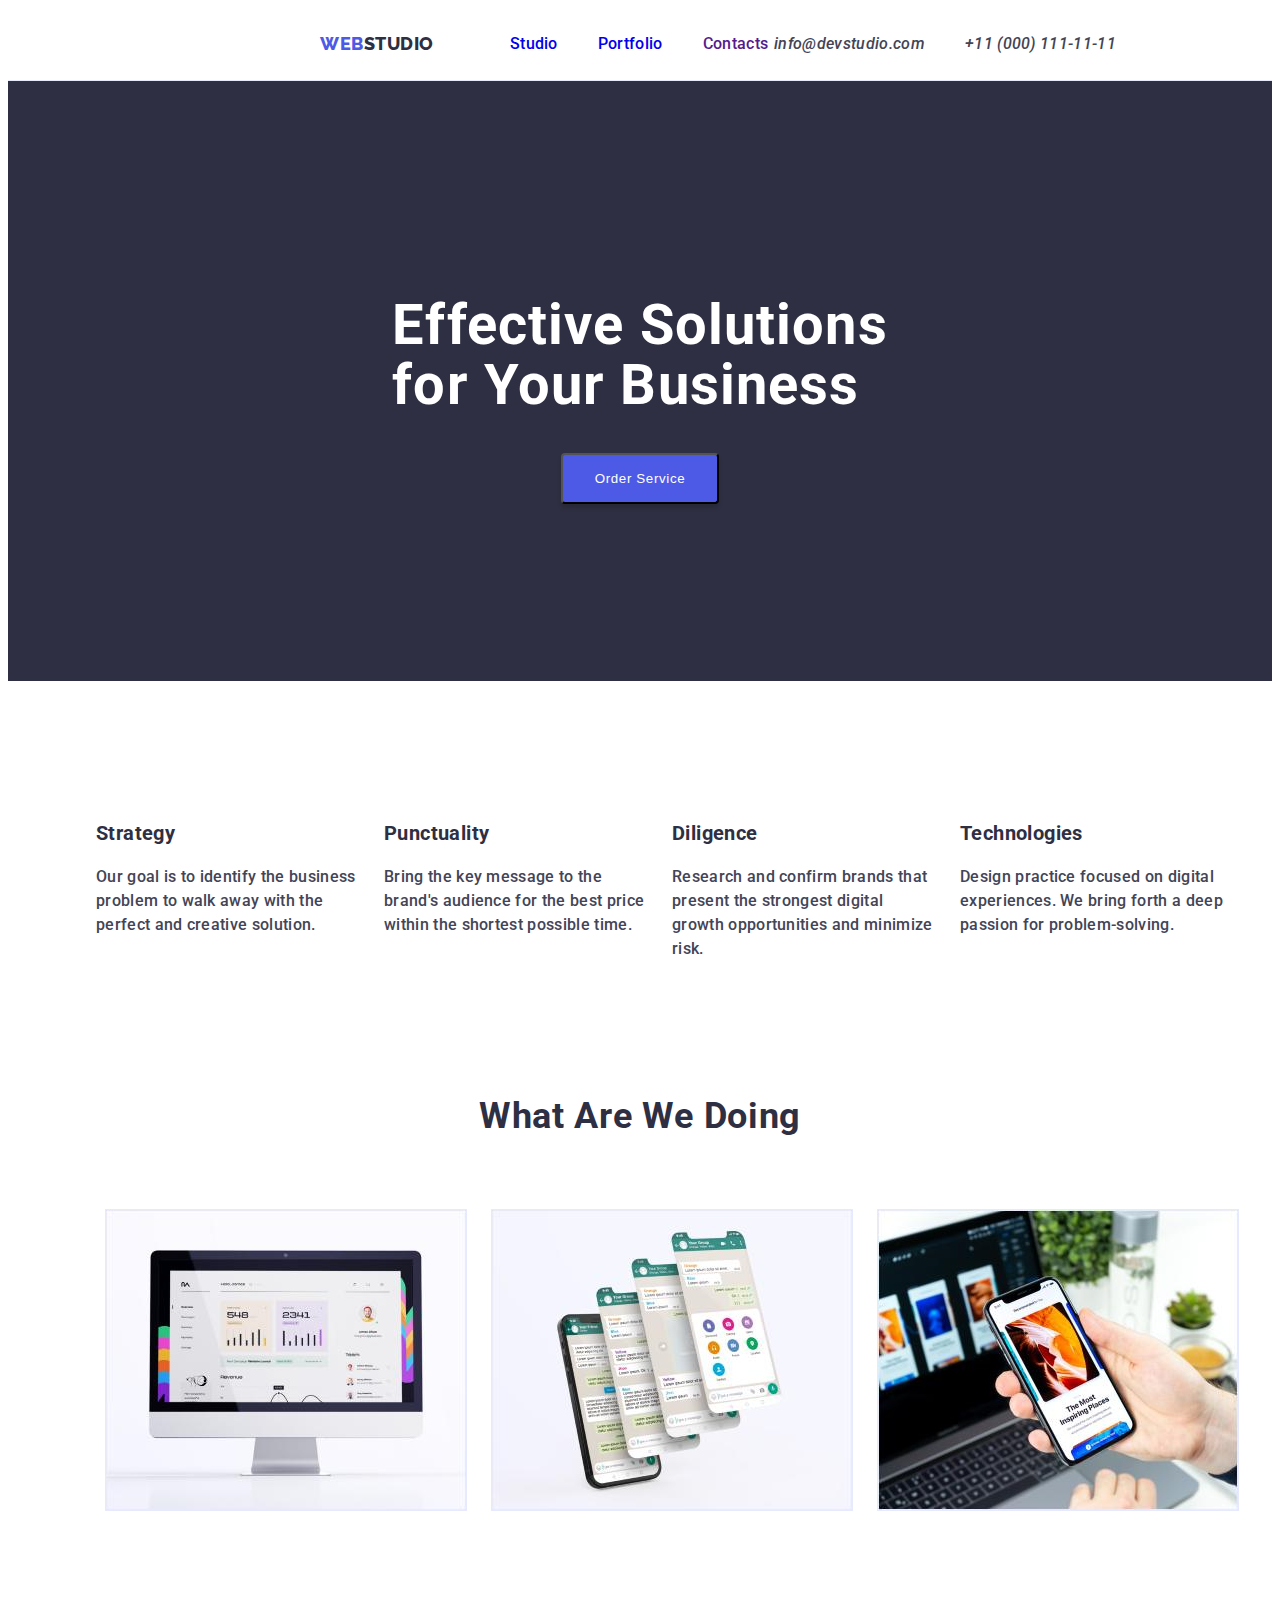
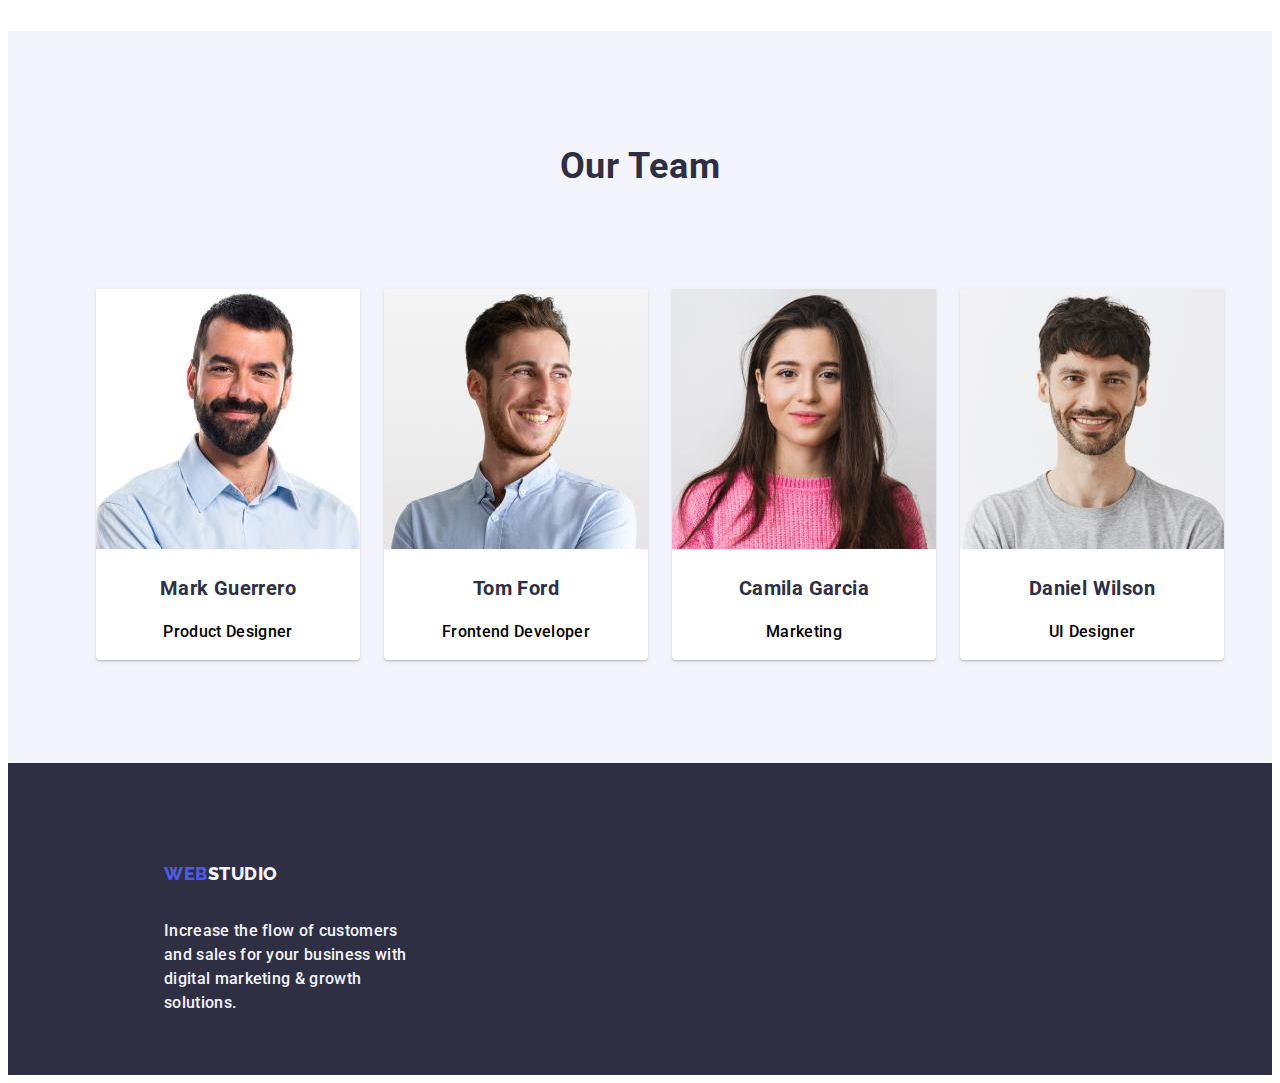
==== commit 2039b33e: "revision 3" ====
--- a/index.html
+++ b/index.html
@@ -12,22 +12,22 @@
 
   <body>
     <!-- HEADER -->
-    <header>
+    <header class="logo-menu-contacts">
       <!-- Navigation Bar -->
-      <nav>
+      <nav class="logo-menu">
         <!-- logo -->
         <a class="logo" href="index.html"><span class="web">WEB</span><span class="studio">STUDIO</span></a>
         <!-- about -->
-        <ul>
-          <li><a href="index.html">Studio</a></li>
-          <li><a href="portfolio.html">Portfolio</a></li>
-          <li><a href="">Contacts</a></li>
+        <ul class="menu">
+          <li><a class="menu-list" href="index.html">Studio</a></li>
+          <li><a class="menu-list" href="portfolio.html">Portfolio</a></li>
+          <li><a class="menu-list" href="">Contacts</a></li>
         </ul>
       </nav>
       <!-- How to reach -->
-      <address>
-          <a href="mailto:info@devstudio.com">info@devstudio.com</a>
-          <a class="phone" href="tel:+110001111111">+11 (000) 111-11-11</a></span>
+      <address class="mail-phone">
+          <a class="mail-phone-link" href="mailto:info@devstudio.com">info@devstudio.com</a>
+          <a class="mail-phone-link" href="tel:+110001111111">+11 (000) 111-11-11</a></span>
       </address>
     </header>
 
@@ -35,71 +35,71 @@
     <main>
       <!-- Hero section-->
       <section class="hero">
-        <h1>Effective Solutions<br>for Your Business</h1>
+        <h1 class="hero-title">Effective Solutions<br>for Your Business</h1>
         <button type="button" class="order-button">Order Service</button>
       </section> 
       <!-- feature Section -->
       <section class="feature">
         <h2 hidden>Feature</h2>
-        <ul>
-          <li>
-            <h3>Strategy</h3><p>Our goal is to identify the business problem to walk away with the perfect and creative solution.</p>
+        <ul class="feature-ul">
+          <li class="feature-list">
+            <h3 class="feature-list-heading">Strategy</h3><p class="feature-list-par">Our goal is to identify the business problem to walk away with the perfect and creative solution.</p>
           </li>
-          <li>
-           <h3>Punctuality</h3><p>Bring the key message to the brand's audience for the best price within the shortest possible time.</p>
+          <li class="feature-list">
+           <h3 class="feature-list-heading">Punctuality</h3><p class="feature-list-par">Bring the key message to the brand's audience for the best price within the shortest possible time.</p>
           </li>
-          <li>
-            <h3>Diligence</h3><p>Research and confirm brands that present the strongest digital growth opportunities and minimize risk.</p>
+          <li class="feature-list">
+            <h3 class="feature-list-heading">Diligence</h3><p class="feature-list-par">Research and confirm brands that present the strongest digital growth opportunities and minimize risk.</p>
           </li>
-          <li>
-            <h3>Technologies</h3><p>Design practice focused on digital experiences. We bring forth a deep passion for problem-solving.</p>
+          <li class="feature-list">
+            <h3 class="feature-list-heading">Technologies</h3><p class="feature-list-par">Design practice focused on digital experiences. We bring forth a deep passion for problem-solving.</p>
           </li>
         </ul>
       </section>
       <!-- services Section -->
       <section class="services">
-        <h2>What are we doing</h2>
-        <ul>
-            <li>
+        <h2 class="services-heading">What are we doing</h2>
+        <ul class="services-ul">
+            <li class="services-list">
               <a href="#"><img src="./images/img1.jpg"  width=360  alt="Monitor showing statistics"></a>
             </li>
-            <li>
+            <li class="services-list">
               <a href="#"><img src="./images/img2.jpg" width= 360 alt="Mobile phone showing chat session"></a>
            </li>
-           <li>
+           <li class="services-list">
             <a href="#"><img src="./images/img3.jpg" width= 360 alt="Mobile phone and laptop showing sync action"></a>
            </li>
         </ul>
       </section>
       <!-- Our Team Section -->
       <section class="key-people">
-        <h2>Our Team</h2>
-        <ul>
-            <li><img src="./images/mark.jpg" width=264 alt="man holding a laptop">
-              <h3>Mark Guerrero</h3>
-              <p>Product Designer</p>
+        <h2 class="key-people-heading">Our Team</h2>
+        <ul class="key-people-ul">
+            <li class="key-people-list"><img src="./images/mark.jpg" width=264 alt="man holding a laptop">
+              <h3 class="key-people-names">Mark Guerrero</h3>
+              <p class="key-people-roles">Product Designer</p>
             </li>
-            <li><img src="./images/tom.jpg" width=264 alt="man smiling sideways">
-              <h3>Tom Ford</h3>
-              <p>Frontend Developer</p>
+            <li class="key-people-list"><img src="./images/tom.jpg" width=264 alt="man smiling sideways">
+              <h3 class="key-people-names">Tom Ford</h3>
+              <p class="key-people-roles">Frontend Developer</p>
             </li>
-            <li><img src="./images/camila.jpg" width=264 alt="beautiful woman smirking">
-              <h3>Camila Garcia</h3>
-              <p>Marketing</p>
+            <li class="key-people-list"><img src="./images/camila.jpg" width=264 alt="beautiful woman smirking">
+              <h3 class="key-people-names">Camila Garcia</h3>
+              <p class="key-people-roles">Marketing</p>
             </li>
-            <li><img src="./images/daniel.jpg" width=264 alt="man with beard smiling">
-              <h3>Daniel Wilson</h3>
-              <p>UI Designer</p>
+            <li class="key-people-list"><img src="./images/daniel.jpg" width=264 alt="man with beard smiling">
+              <h3 class="key-people-names">Daniel Wilson</h3>
+              <p class="key-people-roles">UI Designer</p>
             </li>
         </ul>
       </section>
     </main>
 
     <!-- FOOTER -->
-    <footer >
+    <footer class="logo-end">
       <!-- logo -->
-      <a class=logo href="index.html"><span class="web">WEB</span><span class="studio">STUDIO</span></a> 
-      <p>Increase the flow of customers and sales for your business with digital marketing & growth solutions.</p>
+      <a class=logo href="index.html"><span class="end-web">WEB</span><span class="end-studio">STUDIO</span></a> 
+      <p class="end-sentence">Increase the flow of customers and sales for your business with digital marketing & growth solutions.</p>
     </footer>
 
   </body>
--- a/CSS/style.css
+++ b/CSS/style.css
@@ -5,9 +5,7 @@
     --slate: #434455;
     --cloud: #F4F4FD;
     --ocean: #404BBF;
-    --white2:#E7E9FC;
-    --yellowgreen: rgb(172, 227, 110);
-    --green: green;
+    --dairy:#E7E9FC;
 }
 
 body {
@@ -20,34 +18,29 @@
 }
 
 /* studio and portfolio html */
-header {
+.logo-menu-contacts {
     display: flex;
     flex-wrap: wrap;
     align-items: center;
     height: 72px;
-    border-bottom: 1px solid var(--white2);
-}
-
-header a {
+    border-bottom: 1px solid var(--dairy);
+}
+
+ .logo{
     text-decoration: none;
 }
-
-a:hover {
-    color: var(--ocean);
-     }
-
-header nav {
+.menu-list{
+    text-decoration: none;
+}
+
+.logo-menu{
     align-items: center;
     display: flex;
     margin-left: 156px;
 }
 
-/* header nav .logo{
-
-    margin-top: 25.5px;
-} */
-
-header nav a span{
+.web{
+    color:var(--iris); 
     font-family: Raleway;
     font-size: 18px;
     font-weight: 800;
@@ -55,26 +48,29 @@
     letter-spacing: 0.54px;
     text-transform: uppercase;
 }
-
-header nav a span.web {   
-    color:var(--iris);
-   
-}
-
-header nav a span.studio {
-    color: var(--navyblue);
-}
-
-header nav ul {  
+.studio{
+    color: var(--navyblue);
+    font-family: Raleway;
+    font-size: 18px;
+    font-weight: 800;
+    line-height: 1.2; /* 116.667% */
+    letter-spacing: 0.54px;
+    text-transform: uppercase;
+}
+
+.menu{  
     margin-left: 36px;
     gap: 40px;
     display: flex;
     color: var(--navyblue);
-    
-    list-style: none;
-}
-
-header address{
+    list-style: none;
+}
+
+.menu-list:hover {
+    color: var(--ocean);
+}
+
+.mail-phone{
     margin-left: auto;
     margin-right: 156px;
     display: flex;
@@ -83,12 +79,17 @@
 }
 
 
-header address a {    
+.mail-phone-link{    
     color: var(--slate);
+    text-decoration: none;
+}
+
+.mail-phone-link:hover {
+    color: var(--ocean);
 }
 
 /* studio html */
-section.hero {
+.hero {
     background: var(--navyblue);
     height: 600px;
     display: flex;
@@ -97,7 +98,7 @@
     justify-content: center;
     }
 
-section.hero h1 {
+.hero-title{
     font-size: 56px;
     font-weight: 700;
     line-height: 1.07; /* 107.143% */
@@ -105,33 +106,27 @@
     color: var(--white);
 }
 
-section .order-button {
+.order-button{
     padding: 16px 32px;
     border-radius: 4px;
     background: var(--iris);
     box-shadow: 0px 4px 4px 0px rgba(0, 0, 0, 0.15);
     cursor: pointer;
     color:var(--white);
-    
     letter-spacing: 0.64px;
 }
 
-section .order-button:hover{
-    background: var(--cloud);
-    color:var(--iris);
-}
-
-section .order-button:focus{
-    background: var(--cloud);
-    color:var(--iris);
-}
-
-section .order-button:active{
-    background: var(--yellowgreen);
-    color:var(--green);
-}
-
-section.feature ul {
+.order-button:hover{
+    background: var(--ocean); 
+    color:var(--white);
+}
+
+.order-button:focus{
+    background: var(--ocean); 
+    color:var(--white);
+}
+
+.feature-ul {
     margin-top: 120px;
     gap: 24px;
     display: flex;
@@ -139,29 +134,28 @@
     list-style: none;
 }
 
-section.feature ul li {
+.feature-list{
     width: 264px;
     gap: 24px;
 }
 
-.section.feature ul li h2 {
+.feature-list-heading{
     color: var(--navyblue);
     font-size: 20px;
-    
     line-height: 1.2; /* 120% */
     letter-spacing: 0.4px;
 }
 
-section.feature ul li p {
+.feature-list-par{
     color: var(--slate);
 }
 
-section.services {
+.services {
     margin-top: 120px;
     justify-content: center;
 }
 
-section.services > h2 {
+.services-heading{
     color: var(--navyblue);
     text-align: center;
     font-size: 36px;
@@ -171,7 +165,7 @@
     text-transform: capitalize;
 }
 
-section.services > ul {
+.services-ul{
     margin-top: 72px;
     display: flex;
     justify-content: center;
@@ -179,15 +173,15 @@
     align-items: center;
 }
 
-section.services ul li{
+.services-list{
     margin-left: 24px;
     width: 360px;
     height: 300px;
-    border: 1px solid var(--white2);
+    border: 1px solid var(--dairy);
     background:url(<path-to-image>),lightgray 50% / cover no-repeat;
 }
 
-section.key-people {
+.key-people {
     margin-top: 120px;
     height: 732px;
     background:var(--cloud);
@@ -197,7 +191,7 @@
     justify-content: center;
 }
 
-section.key-people h2 {
+.key-people-heading{
     color: var(--navyblue);
     text-align: center;
     font-size: 36px;
@@ -207,7 +201,7 @@
     text-transform: capitalize;
 }
 
-section.key-people ul {
+.key-people-ul{
     margin-top: 72px;
     justify-content: center;
     display: flex;
@@ -215,44 +209,37 @@
     gap: 24px;
 }
 
-section.key-people ul li{
+.key-people-list{
     text-align: center ;
     border-radius: 0px 0px 4px 4px;
     background: var(--white);
     box-shadow: 0px 2px 1px 0px rgba(46, 47, 66, 0.08), 0px 1px 1px 0px rgba(46, 47, 66, 0.16), 0px 1px 6px 0px rgba(46, 47, 66, 0.08);
 }
 
-section.key-people ul li img {
-    width: 264px;
-    height: 260px;
-    background: url(<path-to-image>), lightgray -97.034px -0.927px / 181.897% 251.37% no-repeat;
-}
-
-section.key-people ul li h3 {
+.key-people-names{
     color: var(--navyblue, var(--navyblue));
     font-size: 20px;
-    
     line-height: 1.2; /* 120% */
     letter-spacing: 0.4px;
 }
 
-section.key-people ul li p {
+.key-people-roles{
     color: #var(--slate);
 }
 
 /* studio and portfolio html */
-footer {
+.logo-end{
     height: 312px;
     background: var(--navyblue);
 }
 
-footer .logo {
+.logo {
     text-decoration: none;
     margin-left: 156px;
     display: flex;
 }
 
-footer a span {
+.end-web{
     margin-top: 101.5px;
     font-family: "Raleway";
     font-size: 18px;
@@ -260,17 +247,21 @@
     line-height: 1.16; /* 116.667% */
     letter-spacing: 0.54px;
     text-transform: uppercase;
-}
-
-footer a span.web {
     color: var(--iris);
 }
 
-footer a span.studio {
+.end-studio{
+    margin-top: 101.5px;
+    font-family: "Raleway";
+    font-size: 18px;
+    font-weight: 800;
+    line-height: 1.16;  /* 116.667% */
+    letter-spacing: 0.54px;
+    text-transform: uppercase;
     color: var(--cloud);
 }
 
-footer p {
+.end-sentence{
     margin-left: 156px;
     padding-top: 17.5px;
     width: 264px;
@@ -283,52 +274,46 @@
     margin-top: 96px;
 }
 
-.filters ul{
+.filter-ul{
     display: flex;
     justify-content:center;
     gap: 24px;
     list-style:none;
 }
 
-.filters li button{
+.filter-button{
     padding: 12px 24px;
     justify-content: center;
     align-items: center;
     border-radius: 4px;
-    border: 1px solid var(--white2);
+    border: 1px solid var(--dairy);
     background: var(--cloud);
     color:var(--iris);
     text-align: center;
-    
     letter-spacing: 0.64px;
     cursor: pointer;
 } 
 
-.filters li button:hover{
+.filter-button:hover{
     color:var(--white);
     border-radius: 4px;
     background: var(--ocean);
     box-shadow: 0px 2px 2px 0px rgba(0, 0, 0, 0.12), 0px 2px 1px 0px rgba(0, 0, 0, 0.08), 0px 3px 1px 0px rgba(0, 0, 0, 0.10);
 }
 
-.filters li button:focus{
+.filter-button:focus{
     color: var(--white);
     border-radius: 4px;
     background: var(--ocean, var(--ocean));
     box-shadow: 0px 2px 2px 0px rgba(0, 0, 0, 0.12), 0px 2px 1px 0px rgba(0, 0, 0, 0.08), 0px 3px 1px 0px rgba(0, 0, 0, 0.10);
 }
 
-.filters li button:active{
-background: var(--yellowgreen);
-    color:var(--green);
-}
-
 .project-cards{
     margin-top: 72px;
     margin-bottom: 82px;
 }
 
-.project-cards ul {
+.project-cards-ul {
     display: flex;
     flex-wrap: wrap;
     justify-content: center;
@@ -336,29 +321,23 @@
     gap:24px
 }
 
-.project-cards li {
+.project-cards-list{
     margin-bottom: 38px;
-    border: 1px solid var(--cornflower, var(--white2));
+    border: 1px solid var(--cornflower, var(--dairy));
     background: var(--white, var(--white));
     width: 360px;
     height: 420px;
 }
 
-.project-cards li a img {
-    height: 300px;
-    background: url(<path-to-image>), lightgray 50% / cover no-repeat;  
-}
-
-.project-cards li h3 {
+.project-cards-heading{
     margin-top: 32px;
     color: var(--navyblue);
     font-size: 20px;
-    
     line-height: 1.2; /* 120% */
     letter-spacing: 0.4px;
 }
 
-.project-cards li p {
+.project-cards-types{
     color: var(--slate);
     font-weight: 400;
 }
